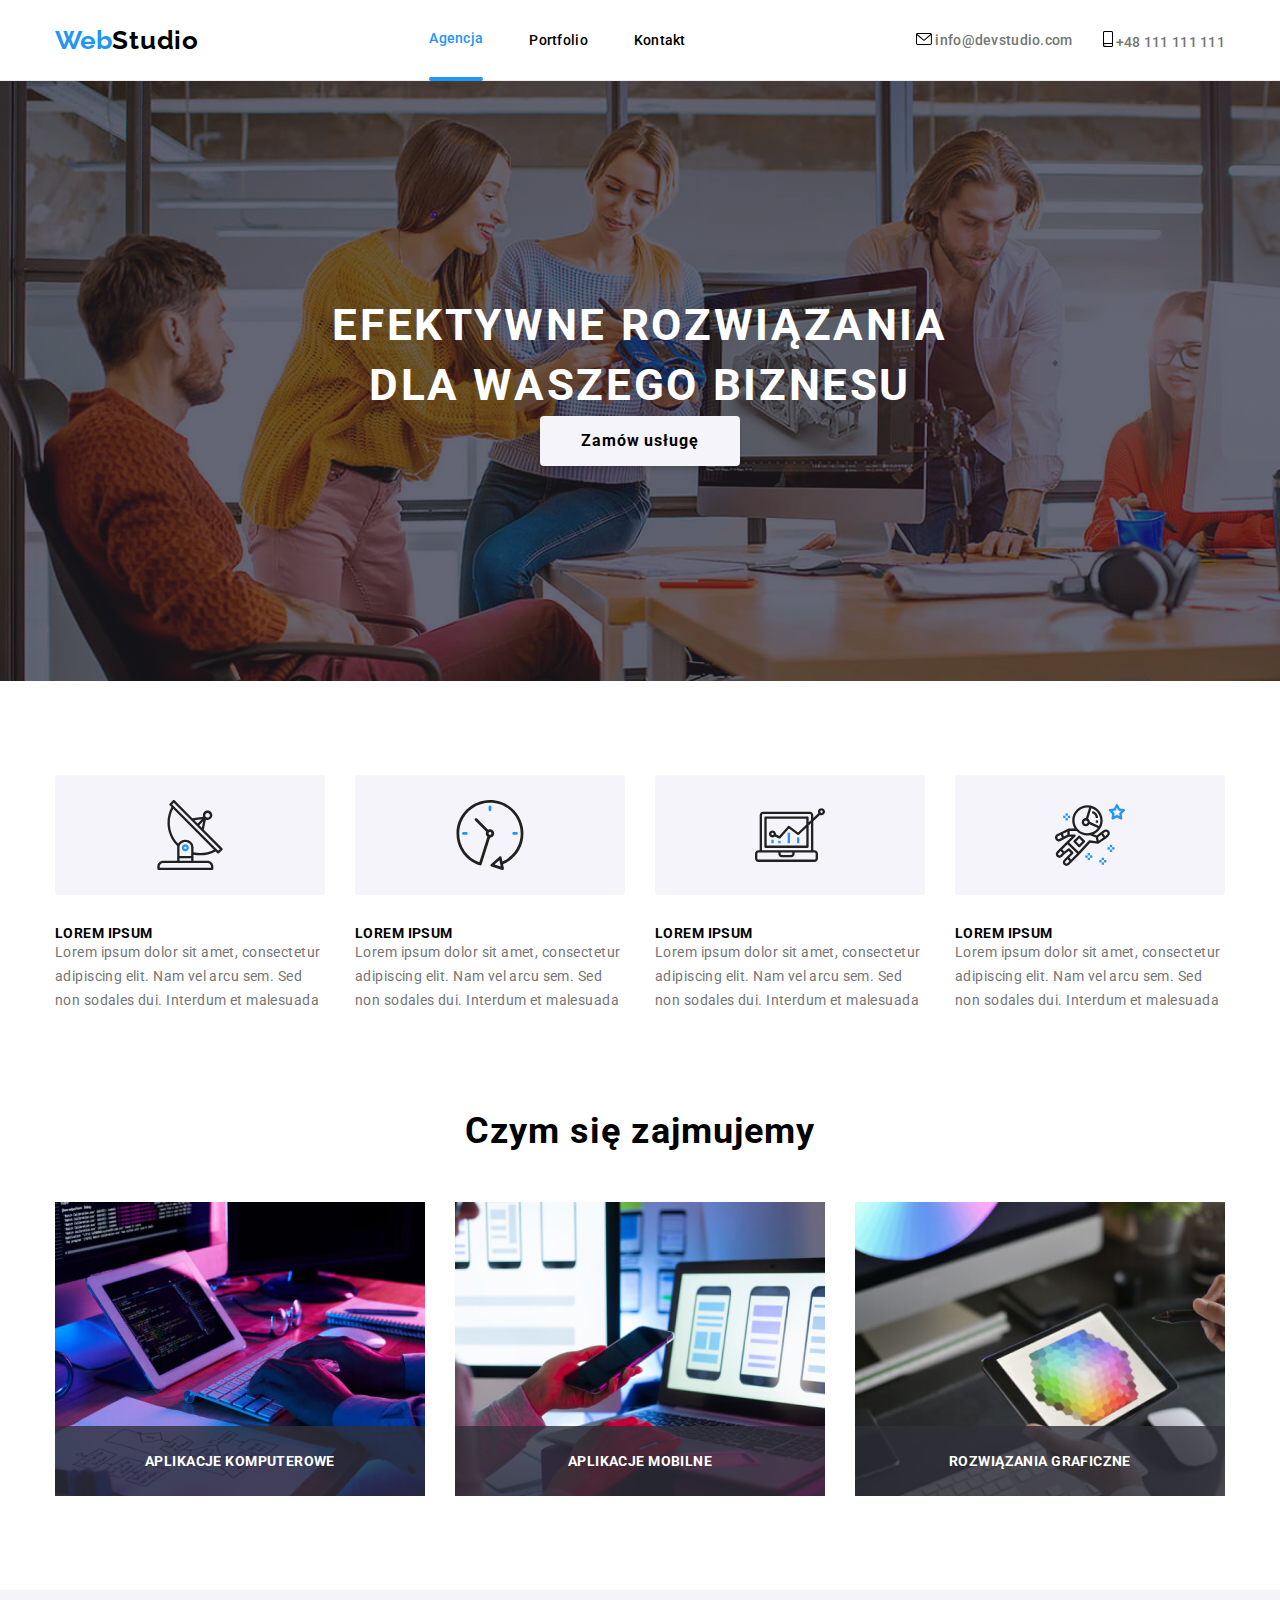
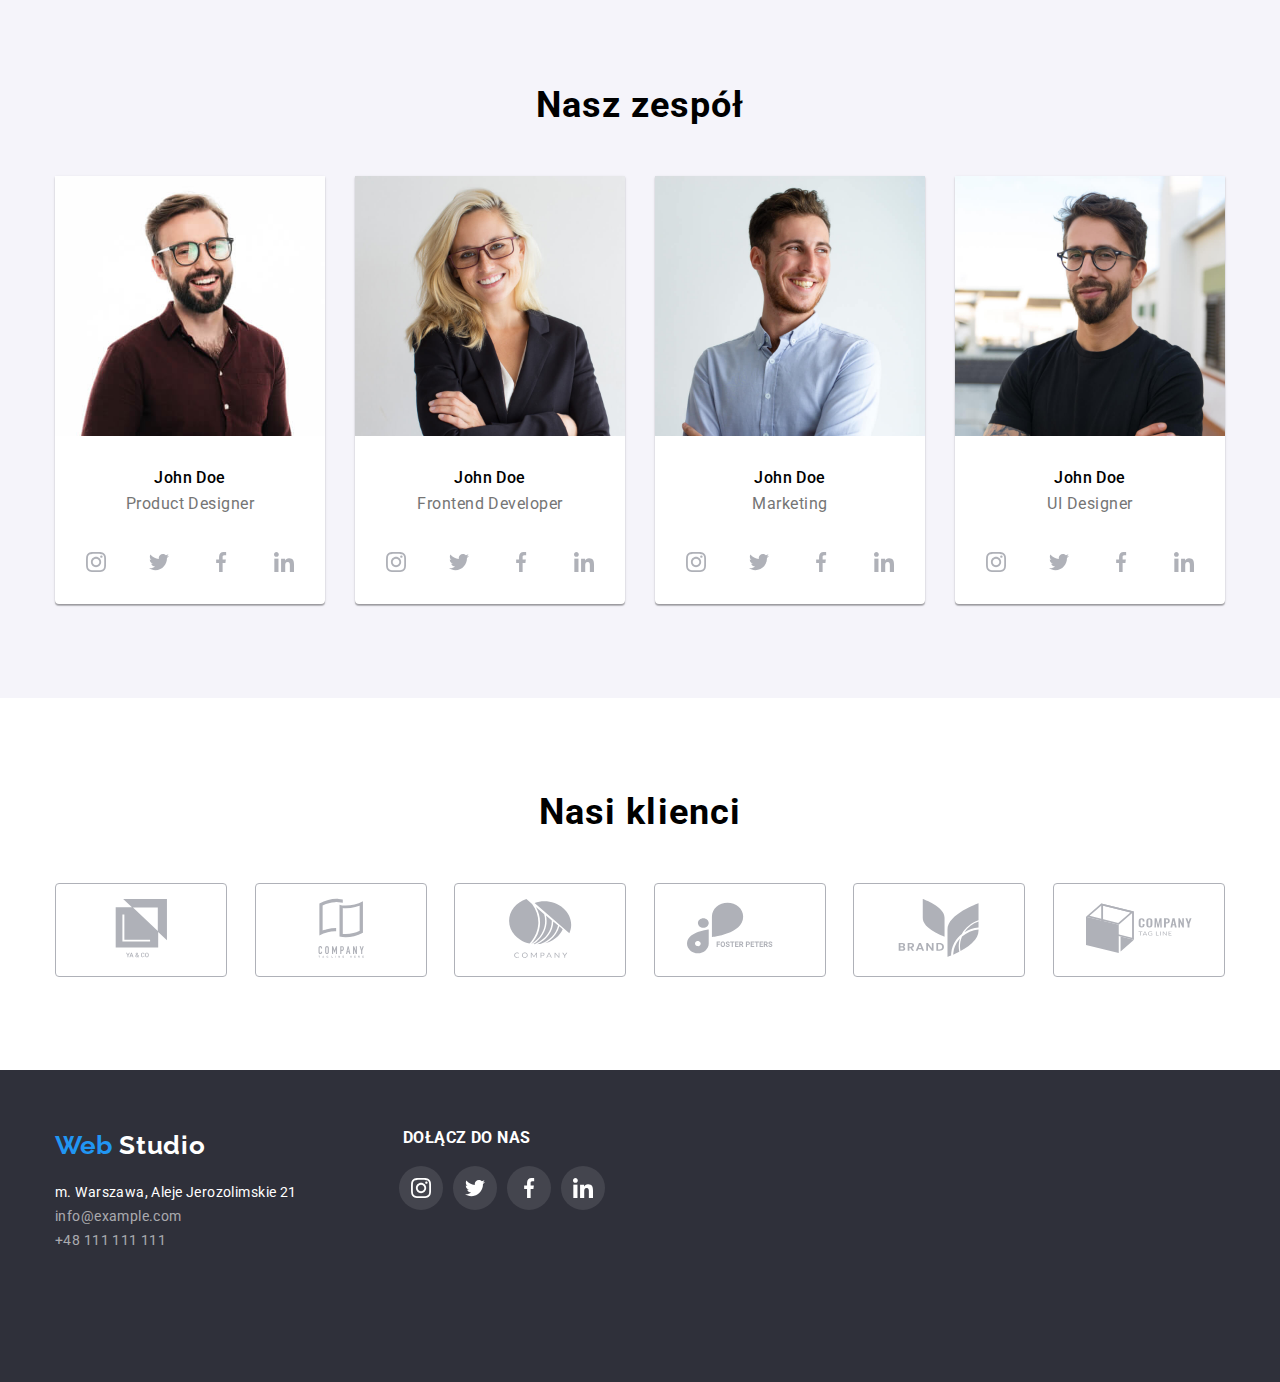
==== index.html @ 4492ddef "almost done" ====
<!DOCTYPE html>
<html lang="pl">
  <head>
    <meta charset="UTF-8" />
    <meta http-equiv="X-UA-Compatible" content="IE=edge" />
    <meta name="viewport" content="width=device-width, initial-scale=1.0" />
    <meta name="description" content="First HTML class" />
    <meta name="keywords" content="HTML, CSS, JavaScript" />
    <meta name="author" content="Piotr Wesołowski" />
    <title>Zadanie domowe#5</title>
    <link rel="preconnect" href="https://fonts.googleapis.com" />
    <link rel="preconnect" href="https://fonts.gstatic.com" crossorigin />
    <link
      href="https://fonts.googleapis.com/css2?family=Raleway:ital,wght@0,700;1,700&family=Roboto:ital,wght@0,400;0,500;0,700;0,900;1,400;1,500;1,700;1,900&display=swap"
      rel="stylesheet"
    />
    <link
      rel="stylesheet"
      href="https://github.com/sindresorhus/modern-normalize/blob/0c3cb3a7dcf0fb4242a8736127a1d717b704c360/modern-normalize.css"
    />
    <link rel="stylesheet" href="./css/style.css" />
  </head>

  <body>
    <header class="header-border">
      <div class="container">
        <div class="header-position">
          <a class="web-studio-logo" href="index.html">
            <span class="web-studio-logo-web">Web</span>
            <span class="web-studio-logo-studio">Studio</span>
          </a>

          <ul class="first-list">
            <li><a class="agency-active" href="index.html">Agencja</a></li>
            <li><a class="portfolio" href="./portfolio.html">Portfolio</a></li>
            <li><a class="contact" href="Kontakt">Kontakt</a></li>
          </ul>

          <ul class="second-list">
            <li>
              <a
                class="mail-top mail-phone-transformation"
                href="mailto:info@devstudio.com"
              >
                <svg width="16" height="12">
                  <use href="./images/icons.svg#icon-envelope"></use>
                </svg>
                info@devstudio.com</a
              >
            </li>

            <li>
              <a
                class="phone-top mail-phone-transformation"
                href="phone:+48111111111"
              >
                <svg width="10" height="16">
                  <use href="./images/icons.svg#icon-smartphone"></use>
                </svg>
                +48 111 111 111</a
              >
            </li>
          </ul>
        </div>
      </div>
    </header>

    <main>
      <section class="second-unit section">
        <div class="backdrop is-hidden" data-modal>
          <div class="modal">
            <button type="button" class="close-btn" data-modal-close>
            <svg class="modal-close-btn-icon" height="11" width="11">
                <use href="./images/icons.svg#close"></use>
              </svg>
            </button>
          </div>
        </div>
        <div class="container">
          <div class="second-unit-position">
            <h1 class="main-title-text">
              EFEKTYWNE ROZWIĄZANIA DLA WASZEGO BIZNESU
            </h1>
          </div>
          <div class="second-unit-position">
            <button class="button-main" type="button" data-modal-open>
              Zamów usługę
            </button>
          </div>
        </div>
      </section>

      <section class="third-unit section">
        <div class="container">
          <div>
            <h2 class="lorem-header">Lorem</h2>
            <ul class="third-list">
              <li>
                <div class="box">
                  <svg width="70" height="70">
                    <use href="./images/icons.svg#icon-antenna-1"></use>
                  </svg>
                </div>
                <h3 class="lorem">LOREM IPSUM</h3>
                <p class="lorem-text">
                  Lorem ipsum dolor sit amet, consectetur adipiscing elit. Nam
                  vel arcu sem. Sed non sodales dui. Interdum et malesuada
                </p>
              </li>
              <li>
                <div class="box">
                  <svg width="70" height="70">
                    <use href="./images/icons.svg#icon-clock-1"></use>
                  </svg>
                </div>
                <h3 class="lorem">LOREM IPSUM</h3>
                <p class="lorem-text">
                  Lorem ipsum dolor sit amet, consectetur adipiscing elit. Nam
                  vel arcu sem. Sed non sodales dui. Interdum et malesuada
                </p>
              </li>
              <li>
                <div class="box">
                  <svg width="70" height="70">
                    <use href="./images/icons.svg#icon-diagram-1"></use>
                  </svg>
                </div>
                <h3 class="lorem">LOREM IPSUM</h3>
                <p class="lorem-text">
                  Lorem ipsum dolor sit amet, consectetur adipiscing elit. Nam
                  vel arcu sem. Sed non sodales dui. Interdum et malesuada
                </p>
              </li>
              <li>
                <div class="box">
                  <svg width="70" height="70">
                    <use href="./images/icons.svg#icon-astronaut-1"></use>
                  </svg>
                </div>
                <h3 class="lorem">LOREM IPSUM</h3>
                <p class="lorem-text">
                  Lorem ipsum dolor sit amet, consectetur adipiscing elit. Nam
                  vel arcu sem. Sed non sodales dui. Interdum et malesuada
                </p>
              </li>
            </ul>
          </div>
        </div>
      </section>

      <section class="third-unit2 section">
        <div class="container">
          <div>
            <h2 class="whats-up">Czym się zajmujemy</h2>

            <ul class="fourth-list">
              <li>
                <img
                  src="./images/1.jpg"
                  width="370"
                  height="294"
                  alt="man hands typing on keyboard"
                />
                <div class="shadow">
                  <p>APLIKACJE KOMPUTEROWE</p>
                </div>
              </li>

              <li>
                <img
                  src="./images/2.jpg"
                  width="370"
                  height="294"
                  alt="woman hand holding mobile over laptop keyboard"
                />
                <div class="shadow">
                  <p>APLIKACJE MOBILNE</p>
                </div>
              </li>

              <li>
                <img
                  src="./images/3.jpg"
                  width="370"
                  height="294"
                  alt="woman hands holding tablet over desk"
                />
                <div class="shadow">
                  <p>ROZWIĄZANIA GRAFICZNE</p>
                </div>
              </li>
            </ul>
          </div>
        </div>
      </section>

      <section class="fourth-unit section">
        <div class="container">
          <div>
            <h2 class="our-team">Nasz zespół</h2>
            <ul class="fifth-list">
              <li>
                <img
                  src="./images/4.jpg"
                  width="270"
                  height="260"
                  alt="young bearded man with glasses in brown shirt smiling"
                />
                <p class="list-fifth-pic-name">John Doe</p>
                <p class="list-fifth-pic-position">Product Designer</p>
                <div class="social-position">
                  <div class="instagram">
                    <svg width="20" height="20">
                      <use href="./images/icons.svg#icon-instagram"></use>
                    </svg>
                  </div>
                  <div class="twitter">
                    <svg width="20" height="20">
                      <use href="./images/icons.svg#icon-twitter"></use>
                    </svg>
                  </div>
                  <div class="facebook">
                    <svg width="20" height="20">
                      <use href="./images/icons.svg#icon-facebook"></use>
                    </svg>
                  </div>
                  <div class="linkedin">
                    <svg width="20" height="20">
                      <use href="./images/icons.svg#icon-linkedin"></use>
                    </svg>
                  </div>
                </div>
              </li>
              <li>
                <img
                  src="./images/5.jpg"
                  width="270"
                  height="260"
                  alt="young blond hair woman with glasses smiling"
                />
                <p class="list-fifth-pic-name">John Doe</p>
                <p class="list-fifth-pic-position">Frontend Developer</p>
                <div class="social-position">
                  <div class="instagram">
                    <svg width="20" height="20">
                      <use href="./images/icons.svg#icon-instagram"></use>
                    </svg>
                  </div>
                  <div class="twitter">
                    <svg width="20" height="20">
                      <use href="./images/icons.svg#icon-twitter"></use>
                    </svg>
                  </div>
                  <div class="facebook">
                    <svg width="20" height="20">
                      <use href="./images/icons.svg#icon-facebook"></use>
                    </svg>
                  </div>
                  <div class="linkedin">
                    <svg width="20" height="20">
                      <use href="./images/icons.svg#icon-linkedin"></use>
                    </svg>
                  </div>
                </div>
              </li>
              <li>
                <img
                  src="./images/6.jpg"
                  width="270"
                  height="260"
                  alt="young man in blue shirt smiling"
                />
                <p class="list-fifth-pic-name">John Doe</p>
                <p class="list-fifth-pic-position">Marketing</p>
                <div class="social-position">
                  <div class="instagram">
                    <svg width="20" height="20">
                      <use href="./images/icons.svg#icon-instagram"></use>
                    </svg>
                  </div>
                  <div class="twitter">
                    <svg width="20" height="20">
                      <use href="./images/icons.svg#icon-twitter"></use>
                    </svg>
                  </div>
                  <div class="facebook">
                    <svg width="20" height="20">
                      <use href="./images/icons.svg#icon-facebook"></use>
                    </svg>
                  </div>
                  <div class="linkedin">
                    <svg width="20" height="20">
                      <use href="./images/icons.svg#icon-linkedin"></use>
                    </svg>
                  </div>
                </div>
              </li>
              <li>
                <img
                  src="./images/7.jpg"
                  width="270"
                  height="260"
                  alt="young bearded man with glasses in black t-shirt"
                />
                <p class="list-fifth-pic-name">John Doe</p>
                <p class="list-fifth-pic-position">UI Designer</p>
                <div class="social-position">
                  <div class="instagram">
                    <svg width="20" height="20">
                      <use href="./images/icons.svg#icon-instagram"></use>
                    </svg>
                  </div>
                  <div class="twitter">
                    <svg width="20" height="20">
                      <use href="./images/icons.svg#icon-twitter"></use>
                    </svg>
                  </div>
                  <div class="facebook">
                    <svg width="20" height="20">
                      <use href="./images/icons.svg#icon-facebook"></use>
                    </svg>
                  </div>
                  <div class="linkedin">
                    <svg width="20" height="20">
                      <use href="./images/icons.svg#icon-linkedin"></use>
                    </svg>
                  </div>
                </div>
              </li>
            </ul>
          </div>
        </div>
      </section>

      <section class="our-customers section">
        <div class="container">
          <div>
            <h2 class="our-team">Nasi klienci</h2>
          </div>
          <ul class="our-customers-list">
            <li class="customer-hover">
              <div class="customer-1">
                <svg width="106" height="60">
                  <use href="./images/icons.svg#icon-Union"></use>
                </svg>
              </div>
            </li>
            <li class="customer-hover">
              <div class="customer-2">
                <svg width="106" height="60">
                  <use href="./images/icons.svg#icon-group"></use>
                </svg>
              </div>
            </li>
            <li class="customer-hover">
              <div class="customer-3">
                <svg width="106" height="60">
                  <use href="./images/icons.svg#icon-group-1"></use>
                </svg>
              </div>
            </li>
            <li class="customer-hover">
              <div class="customer-4">
                <svg width="106" height="60">
                  <use href="./images/icons.svg#icon-group-2"></use>
                </svg>
              </div>
            </li>
            <li class="customer-hover">
              <div class="customer-5">
                <svg width="106" height="60">
                  <use href="./images/icons.svg#icon-group-3"></use>
                </svg>
              </div>
            </li>
            <li class="customer-hover">
              <div class="customer-6">
                <svg width="106" height="60">
                  <use href="./images/icons.svg#icon-group-4"></use>
                </svg>
              </div>
            </li>
          </ul>
        </div>
      </section>
    </main>

    <footer class="footer-background">
      <div class="container">
        <div class="wrapper">
          <div class="section-left">
            <a class="web-studio-logo-footer" href="index.html">
              <span class="web-studio-logo-web">Web</span>
              <span class="web-studio-logo-studio-bottom">Studio</span>
            </a>

            <ul class="sixth-list">
              <li>
                <span class="street">m. Warszawa, Aleje Jerozolimskie 21</span>
              </li>

              <li>
                <a class="mail-bottom" href="mailto:info@example.com"
                  >info@example.com</a
                >
              </li>
              <li>
                <a class="phone-bottom" href="tel:+48111111111"
                  >+48 111 111 111</a
                >
              </li>
            </ul>
          </div>

          <div class="section-right">
            <div class="join-us">
              <h3>Dołącz do nas</h3>
            </div>

            <div class="social-position-icons-footer">
              <ul class="social-footer-list">
                <li>
                  <div class="instagram-footer">
                    <svg width="20" height="20">
                      <use href="./images/icons.svg#icon-instagram"></use>
                    </svg>
                  </div>
                </li>

                <li>
                  <div class="twitter-footer">
                    <svg width="20" height="20">
                      <use href="./images/icons.svg#icon-twitter"></use>
                    </svg>
                  </div>
                </li>

                <li>
                  <div class="facebook-footer">
                    <svg width="20" height="20">
                      <use href="./images/icons.svg#icon-facebook"></use>
                    </svg>
                  </div>
                </li>

                <li>
                  <div class="linkedin-footer">
                    <svg width="20" height="20">
                      <use href="./images/icons.svg#icon-linkedin"></use>
                    </svg>
                  </div>
                </li>
              </ul>
            </div>
          </div>
        </div>
      </div>
    </footer>
<script src="./js/modal.js"></script>
  </body>
</html>
---- css/style.css ----
:root {
  --black-main: #212121;
  --second-black: #000000;
  --main-blue: #2196f3;
  --background-grey: #2f303a;
  --main-white: #ffffff;
  --second-white: #f5f4fa;
  --main-silver: #757575;
  --border-grey: #ececec;
  --second-border-grey: #eeeeee;
  --icon-footer-grey: rgba(255, 255, 255, 0.1);
  --icon-grey: #AFB1B8;
}

*,
*::after,
*::before {
  margin: 0;
  padding: 0;
}

body {
  font-family: "Roboto", sans-serif;
  color: var(--main-black);
}

.container {
  box-sizing: border-box;
  max-width: 1200px;
  width: 100%;
  margin: 0 auto;
  padding: 0 15px;
}

.section {
  padding: 94px 0;
  display: flex;
  width: 100%;
  align-items: center;
}

.section-portfolio-1 {
  padding-top: 100px;
  padding-bottom: 56px;
  display: flex;
  width: 100%;
  align-items: center;
}

.section-portfolio-2 {
  padding-bottom: 94px;
  display: flex;
  width: 100%;
  align-items: center;
}

.header-border {
  border-bottom: 1px solid var(--border-grey);
  height: 80px;
  display: flex;
  align-items: center;
}

.header-position {
  display: flex;
}

.header-position,
.second-list {
  justify-content: space-between;
}

.web-studio-logo {
  font-family: "Raleway";
  font-style: normal;
  font-weight: 700;
  font-size: 26px;
  line-height: 31px;
  letter-spacing: 0.01em;
  text-decoration: none;
  display: flex;
  align-items: center;
  transition-duration: 250ms;
  transition-timing-function: cubic-bezier(0.4, 0, 0.2, 1);
}

.web-studio-logo-web {
  font-family: "Raleway";
  font-style: normal;
  font-weight: 700;
  font-size: 26px;
  line-height: 31px;
  letter-spacing: 0.003em;
  color: var(--main-blue);
}

.web-studio-logo-studio {
  font-family: "Raleway";
  font-style: normal;
  font-weight: 700;
  font-size: 26px;
  line-height: 31px;
  letter-spacing: 0.03em;
  color: var(--second-black);
}

.web-studio-logo:hover,
.web-studio-logo:focus {
  text-decoration: underline;
  color: var(--main-blue);
}

.web-studio-logo::after {
  text-decoration: underline;
  color: var(--main-blue);
}

.first-list {
  display: flex;
  gap: 46px;
  /* padding-left: 93px; */
  list-style-type: none;
  line-height: 0.875;
  align-items: center;
}

.agency {
  text-decoration: none;
  font-style: normal;
  font-weight: 500;
  font-size: 14px;
  line-height: 16px;
  letter-spacing: 0.02em;
  color: var(--main-black);
  transition-duration: 250ms;
  transition-timing-function: cubic-bezier(0.4, 0, 0.2, 1);
}

.agency-active {
  text-decoration: none;
  font-style: normal;
  font-weight: 500;
  font-size: 14px;
  line-height: 16px;
  letter-spacing: 0.02em;
  color: var(--main-blue);
  }

.agency:hover,
.agency:focus {
  color: var(--main-blue);
}

.agency-active::after {
  content: "";
  height: 4px;
  display: block;
  width: 100%;
  background-color: var(--main-blue);
  border-radius: 2px;
  position: relative;
  top: 31px;
}

.portfolio {
  text-decoration: none;
  font-style: normal;
  font-weight: 500;
  font-size: 14px;
  line-height: 16px;
  letter-spacing: 0.02em;
  color: var(--main-black);
  transition-duration: 250ms;
  transition-timing-function: cubic-bezier(0.4, 0, 0.2, 1);
}

.portfolio-active {
  text-decoration: none;
  font-style: normal;
  font-weight: 500;
  font-size: 14px;
  line-height: 16px;
  letter-spacing: 0.02em;
  color: var(--main-blue);
}

.portfolio-active::after {
  content: "";
  height: 4px;
  display: block;
  width: 100%;
  background-color: var(--main-blue);
  border-radius: 2px;
  position: relative;
  top: 31px;
}

.portfolio:hover,
.portfolio:focus {
  color: var(--main-blue);
}

.contact {
  display: flex;
  text-decoration: none;
  font-style: normal;
  font-weight: 500;
  font-size: 14px;
  line-height: 16px;
  letter-spacing: 0.02em;
  color: var(--main-black);
  transition-duration: 250ms;
  transition-timing-function: cubic-bezier(0.4, 0, 0.2, 1);
}

.contact:hover,
.contact:focus {
  color: var(--main-blue);
}

.second-list {
  line-height: 0.875;
  display: flex;
  list-style-type: none;
  gap: 30px;
  align-items: center;
}

.mail-top {
  text-decoration: none;
  font-style: normal;
  font-weight: 500;
  font-size: 14px;
  line-height: 16px;
  letter-spacing: 0.02em;
  color: var(--main-silver);
  
}

.mail-top:hover,
.mail-top:focus {
  fill: var(--main-blue);
  color: var(--main-blue);
}

.phone-top {
  text-decoration: none;
  font-style: normal;
  font-weight: 500;
  font-size: 14px;
  line-height: 16px;
  letter-spacing: 0.02em;
  color: var(--main-silver);
  --color3: currentColor;
}

.phone-top:hover,
.phone-top:focus {
  color: var(--main-blue);
  fill: var(--main-blue);
}

.mail-phone-transformation {
  transition-duration: 250ms;
  transition-timing-function: cubic-bezier(0.4, 0, 0.2, 1);
}

.second-unit {
  background: var(--background-grey);
  background-image: linear-gradient(
      rgba(47, 48, 58, 0.4),
      rgba(47, 48, 58, 0.4)
    ),
    url(../images/Img.jpg);
  background-size: cover;
  display: flex;
  height: 600px;
  padding: 0;
  max-width: 1600px;
  margin: 0 auto;
}

.second-unit-position {
  display: flex;
  justify-content: center;
}

.main-title-text {
  width: 696px;
  height: 120px;
  justify-content: center;
  text-align: center;
  font-style: normal;
  font-size: 44px;
  line-height: 1.36;
  letter-spacing: 0.06em;
  text-transform: uppercase;
  color: var(--main-white);
}

.button-main {
  justify-content: center;
  align-items: center;
  display: flex;
  width: 200px;
  height: 50px;
  border: 0;
  background: var(--second-white);
  box-shadow: 0px 4px 4px rgba(0, 0, 0, 0.15);
  border-radius: 4px;
  font-family: "Roboto";
  font-style: normal;
  font-weight: 700;
  font-size: 16px;
  line-height: 1.88;
  letter-spacing: 0.06em;
  color: var(--main-black);
  transition-duration: 250ms;
  transition-timing-function: cubic-bezier(0.4, 0, 0.2, 1);
}

.button-main:hover,
.button-main:focus {
  background: var(--main-blue);
  color: var(--main-white);
  box-shadow: 0px 3px 1px rgba(0, 0, 0, 0.1), 0px 1px 2px rgba(0, 0, 0, 0.08),
    0px 2px 2px rgba(0, 0, 0, 0.12);
  border-radius: 4px;
  cursor: pointer;
}

.lorem-header {
  display: none;
}

.third-unit2 {
  padding-top: 0;
}

.third-list {
  list-style-type: none;
  padding: 0;
  display: flex;
  justify-content: space-between;
}

.box {
  width: 270px;
  height: 120px;
  background-color: var(--second-white);
  margin-bottom: 30px;
  display: flex;
  align-items: center;
  justify-content: center;
  border-radius: 4px;
}

.lorem {
  padding: 0;
  width: 270px;
  font-style: normal;
  font-size: 14px;
  line-height: 16px;
  letter-spacing: 0.03em;
  text-transform: uppercase;
}

.lorem-text {
  width: 270px;
  height: 75px;
  font-style: normal;
  font-size: 14px;
  line-height: 1.71;
  letter-spacing: 0.03em;
  color: var(--main-silver);
}

.whats-up {
  display: flex;
  justify-content: center;
  font-style: normal;
  font-size: 36px;
  line-height: 42px;
  text-align: center;
  letter-spacing: 0.03em;
  padding-bottom: 50px;
}



.fourth-unit {
  background: var(--second-white);
  height: 708px;
  padding-top: 0;
  padding-bottom: 0;
}

.fourth-list {
  list-style-type: none;
  display: flex;
  justify-content: space-between;
  padding: 0;
  position: relative;
}

.fourth-list img {
  display: block;
  position: relative;
  
}

.shadow {
position: absolute;
display: block;
bottom: 0;
width: 370px;
height: 70px;
display: flex;
justify-content: center;
align-items: center;
font-family: 'Roboto';
font-style: normal;
font-weight: 700;
font-size: 14px;
line-height: 16px;
text-align: center;
letter-spacing: 0.03em;
text-transform: uppercase;
background: rgba(47, 48, 58, 0.8);
color: var(--main-white);
}

.our-team {
  font-style: normal;
  font-size: 36px;
  line-height: 42px;
  text-align: center;
  letter-spacing: 0.03em;
  padding-bottom: 50px;
}

.fifth-list {
  list-style-type: none;
  list-style-type: none;
  display: flex;
  justify-content: space-between;
  padding: 0;
}

.fifth-list li {
  background: var(--main-white);
  box-shadow: 0px 1px 3px rgba(0, 0, 0, 0.12), 0px 1px 1px rgba(0, 0, 0, 0.14),
    0px 2px 1px rgba(0, 0, 0, 0.2);
  border-radius: 0px 0px 4px 4px;
  height: 428px;
}

.social-position {
  padding-top: 28px;
  display: flex;
  justify-content: space-evenly;
  
}

.instagram,
.twitter,
.facebook,
.linkedin {
  fill: var(--icon-grey);
  background-color: var(--main-white);
  border-radius: 50%;
  width: 44px;
  height: 44px;
  display: flex;
  justify-content: center;
  align-items: center;
  
}

.instagram,
.twitter,
.facebook,
.linkedin {
  transition-duration: 250ms;
  transition-timing-function: cubic-bezier(0.4, 0, 0.2, 1);
  
}

.instagram:hover,
.twitter:hover,
.facebook:hover,
.linkedin:hover,
.instagram:focus,
.twitter:focus,
.facebook:focus,
.linkedin:focus {
  background-color: var(--main-blue);
  fill: var(--main-white);
  cursor: pointer;
}

.list-fifth-pic-name {
  padding-top: 30px;
  padding-bottom: 10px;
  font-style: normal;
  font-weight: 500;
  font-size: 16px;
  line-height: 1;
  text-align: center;
  letter-spacing: 0.03em;
}

.list-fifth-pic-position {
  font-style: normal;
  font-size: 16px;
  line-height: 1;
  text-align: center;
  letter-spacing: 0.03em;
  color: var(--main-silver);
}

.our-customers {
  height: 184px;
}

.our-customers-list {
  list-style-type: none;
  padding: 0;
  display: flex;
  justify-content: space-between;
  
}

.our-customers li {
  list-style: none;
  width: 170px;
  height: 92px;
  border: 1px solid #afb1b8;
  border-radius: 4px;
  display: flex;
  align-items: center;
  justify-content: center;
  
}

.customer-hover {
  transition-duration: 250ms;
  transition-timing-function: cubic-bezier(0.4, 0, 0.2, 1);
  fill: var(--icon-grey);
  

}

.customer-hover:hover,
.customer-hover:focus {
  border: 1px solid var(--main-blue);
  fill: var(--main-blue);
}

.web-studio-logo-studio-bottom {
  font-family: "Raleway";
  font-style: normal;
  font-weight: 700;
  font-size: 26px;
  line-height: 31px;
  letter-spacing: 0.03em;
  color: var(--main-white);
}

.web-studio-logo-footer {
  text-decoration: none;
  font-family: "Raleway";
  font-style: normal;
  font-weight: 700;
  font-size: 26px;
  line-height: 1;
  letter-spacing: 0.03em;
}

.web-studio-logo-footer:hover,
.webs-tudio-logo-footer:focus {
  text-decoration: underline;
  color: var(--main-blue);
}

.footer-background {
  background: var(--background-grey);
  display: flex;
  height: 252px;
  width: 100%;
  padding-top: 60px;
}

.footer-background-portfolio {
  background: var(--background-grey);
  display: flex;
  height: 252px;
  width: 100%;
  padding-top: 60px;
}

.sixth-list {
  list-style-type: none;
  padding-top: 20px;
}

.street {
  font-style: normal;
  display: flex;
  font-size: 14px;
  line-height: 1.71;
  letter-spacing: 0.03em;
  color: var(--main-white);
  /* padding-bottom: 9px; */
}

.mail-bottom {
  text-decoration: none;
  font-style: normal;
  /* display: flex; */
  font-size: 14px;
  line-height: 1.71;
  letter-spacing: 0.03em;
  color: rgba(255, 255, 255, 0.6);
  padding-bottom: 9px;
  transition-duration: 250ms;
  transition-timing-function: cubic-bezier(0.4, 0, 0.2, 1);
}

.mail-bottom:hover,
.mail-bottom:focus {
  color: var(--main-blue);
}

.phone-bottom {
  text-decoration: none;
  font-style: normal;
  /* display: flex; */
  font-size: 14px;
  line-height: 1.71;
  letter-spacing: 0.03em;
  color: rgba(255, 255, 255, 0.6);
  transition-duration: 250ms;
  transition-timing-function: cubic-bezier(0.4, 0, 0.2, 1);
}

.phone-bottom:hover,
.phone-bottom:focus {
  color: var(--main-blue);
}

.join-us {
  font-family: "Roboto";
  font-style: normal;
  font-weight: 700;
  color: var(--main-white);
  font-size: 14px;
  line-height: 16px;
  letter-spacing: 0.03em;
  text-transform: uppercase;
  display: flex;
  justify-content: center;
  align-items: center;
  padding-bottom: 20px;
}

.social-position-icons-footer {
  /* /width: 206px;
  display: flex;
  list-style: none; */
  padding-left: 70px;
  /* justify-content: space-between; */
}

.wrapper {
  display: flex;
}

.section-right {
  padding-left: 32px;
}

.social-footer-list {
  width: 206px;
  display: flex;
  list-style: none;
  justify-content: space-between;
  --color5: var(--icon-footer-grey);
  --color3: var(--main-white);
}

.instagram-footer,
.twitter-footer,
.facebook-footer,
.linkedin-footer {
  fill: var(--main-white);
  background-color: var(--icon-footer-grey);
  border-radius: 50%;
  width: 44px;
  height: 44px;
  display: flex;
  justify-content: center;
  align-items: center;
  
}

.instagram-footer,
.twitter-footer,
.facebook-footer,
.linkedin-footer {
  transition-duration: 250ms;
  transition-timing-function: cubic-bezier(0.4, 0, 0.2, 1);
  
}

.instagram-footer:hover,
.twitter-footer:hover,
.facebook-footer:hover,
.linkedin-footer:hover,
.instagram-footer:focus,
.twitter-footer:focus,
.facebook-footer:focus,
.linkedin-footer:focus {
  background-color: var(--main-blue);
  fill: var(--main-white);
  cursor: pointer;
}

.portfolio-filter {
  display: none;
  justify-content: center;
}

.portfolio-list {
  padding: 0;
  list-style-type: none;
  display: flex;
  justify-content: space-evenly;
  margin-left: auto;
  margin-right: auto;
}

.button-portfolio {
  background: var(--second-white);
  border: none;
  font-family: "Roboto";
  font-style: normal;
  font-weight: 500;
  font-size: 16px;
  line-height: 1.62;
  text-align: center;
  letter-spacing: 0.03em;
  color: var(--main-black);
  transition-duration: 250ms;
  transition-timing-function: cubic-bezier(0.4, 0, 0.2, 1);
}

.button-portfolio:hover,
.button-portfolio:focus {
  background: var(--main-blue);
  color: var(--main-white);
  box-shadow: 0px 3px 1px rgba(0, 0, 0, 0.1), 0px 1px 2px rgba(0, 0, 0, 0.08),
    0px 2px 2px rgba(0, 0, 0, 0.12);
  border-radius: 4px;
  cursor: pointer;
}

.button-portfolio-position {
  display: flex;
  justify-content: center;
}

.button-size-1 {
  width: 121px;
  height: 38px;
  padding: 0;
  margin-right: 8px;
}

.button-size-2 {
  width: 93px;
  height: 38px;
  padding: 0;
  margin-right: 8px;
}

.button-size-3 {
  width: 114px;
  height: 38px;
  padding: 0;
  margin-right: 8px;
}

.button-size-4 {
  width: 91px;
  height: 38px;
  padding: 0;
  margin-right: 8px;
}

.button-size-5 {
  width: 121px;
  height: 38px;
  padding: 0;
}

.portfolio-pics {
  display: none;
}

.portfolio-pic-header {
  font-style: normal;
  font-weight: 700;
  font-size: 18px;
  line-height: 2;
  letter-spacing: 0.06em;
  padding-left: 24px;
}

.portfolio-pic-description {
  font-style: normal;
  font-size: 16px;
  line-height: 1.88;
  letter-spacing: 0.03em;
  color: var(--main-silver);
  padding-left: 24px;
  margin-bottom: 20px;
}

.portfolio-list-pics {
  display: flex;
  list-style: none;
  flex-wrap: wrap;
  gap: 30px;
  background: var(--main-white);
  padding: 0;
}

.portfolio-list-pics img {
  display: block;
}

.portfolio-list-pics li {
  flex-basis: calc((100% - 60px) / 3);
  transition-duration: 250ms;
  transition-timing-function: cubic-bezier(0.4, 0, 0.2, 1);
}

.portfolio-list-pics li:hover,
.portfolio-list-pic li:focus {
  box-shadow: 0px 1px 1px rgba(0, 0, 0, 0.12), 0px 4px 4px rgba(0, 0, 0, 0.06),
    1px 4px 6px rgba(0, 0, 0, 0.16);
  cursor: pointer;
}

.portfolio-pics-border {
  padding-top: 20px;
  list-style: none;
  border: 1px solid var(--second-border-grey);
  border-top: none;
  list-style: none;
}

.portfolio-box {
position: relative;
width: 370px;
height: 294px;
margin-bottom: 0;
background-color: #bdbdbd;
overflow: hidden;
}

.text-hover:hover .portfolio-overlay {
  transform: translatey(0%);
}


.portfolio-overlay {
  position: absolute;
  bottom: 0;
  left: 0;
  width: 100%;
  height: 100%;
  background: rgba(33, 150, 243, 0.9);
  transform: translatey(100%);
  transition-duration: 250ms;
  transition-timing-function: cubic-bezier(0.4, 0, 0.2, 1);
}

.portfolio-overlay > span {
font-family: 'Roboto';
font-style: normal;
font-weight: 400;
font-size: 18px;
line-height: 1.56;
letter-spacing: 0.03em;
color: var(--main-white);
}

.overlay-text {
  display: flex;
  align-items: center;
  text-align: center;

}


.is-hidden {
  opacity: 0;
  visibility: hidden;
  pointer-events: none;
  transform: scale(0);
  /* transform: translateX(-100%); */
}

.backdrop {
  position: fixed;
  display: flex;
  justify-content: center;
  align-items: center;
  top: 0;
  left: 0;
  background: rgba(0, 0, 0, 0.2);
  width: 100vw;
  height: 100vh;
  transition: scale(1);
  transition-duration: 1s;
  transition-timing-function: ease;
}

.modal {
  height: 581px;
  width: 528px;
  background-color: var(--main-white);
  box-shadow: 0px 1px 3px rgba(0, 0, 0, 0.12), 0px 1px 1px rgba(0, 0, 0, 0.14), 0px 2px 1px rgba(0, 0, 0, 0.2);
  border-radius: 4px;
  
}

 .close-btn {
  position: relative;
  display: flex;
  justify-content: center;
  align-items: center;
  top: 8px;
  left: calc(528px - 8px - 30px);
  width: 30px;
  height: 30px;
  background-color: var(--main-white);
  border: 1px solid rgba(0, 0, 0, 0.1);
  border-radius: 50%;
  cursor: pointer;
}
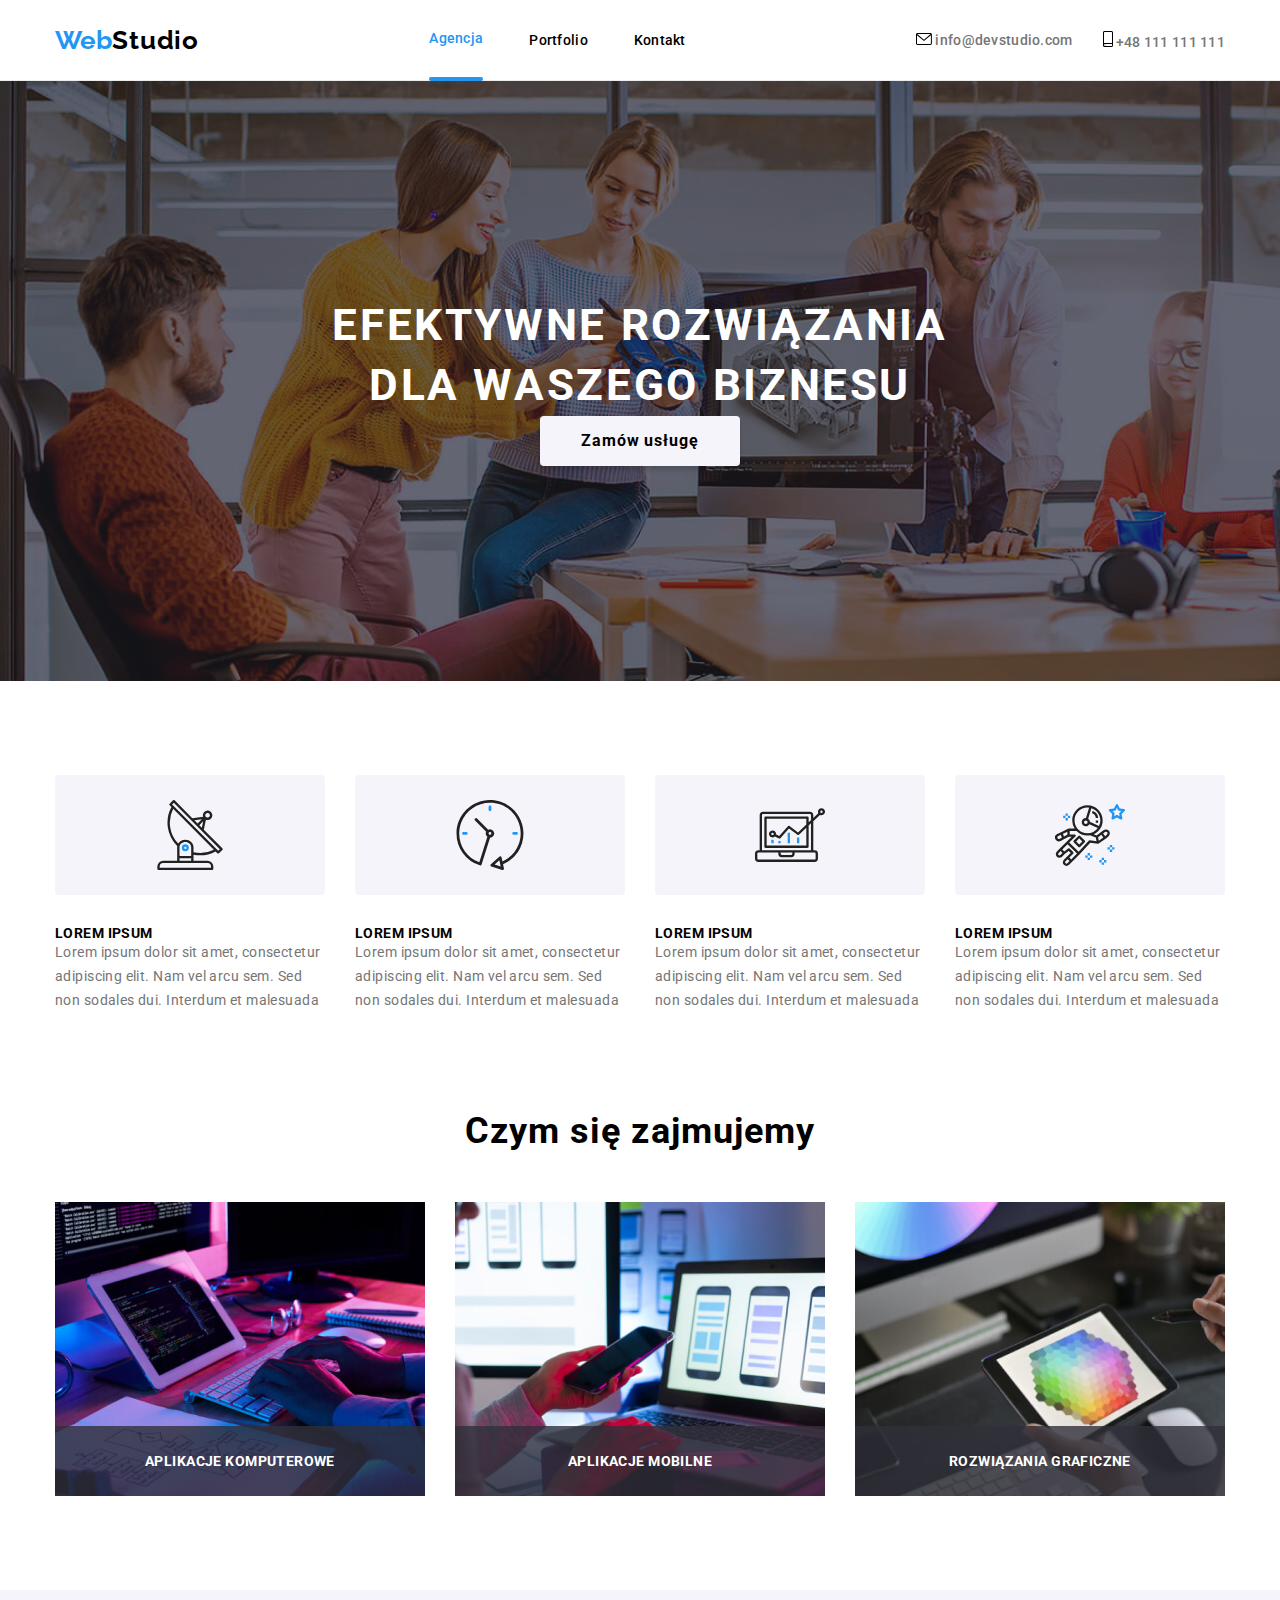
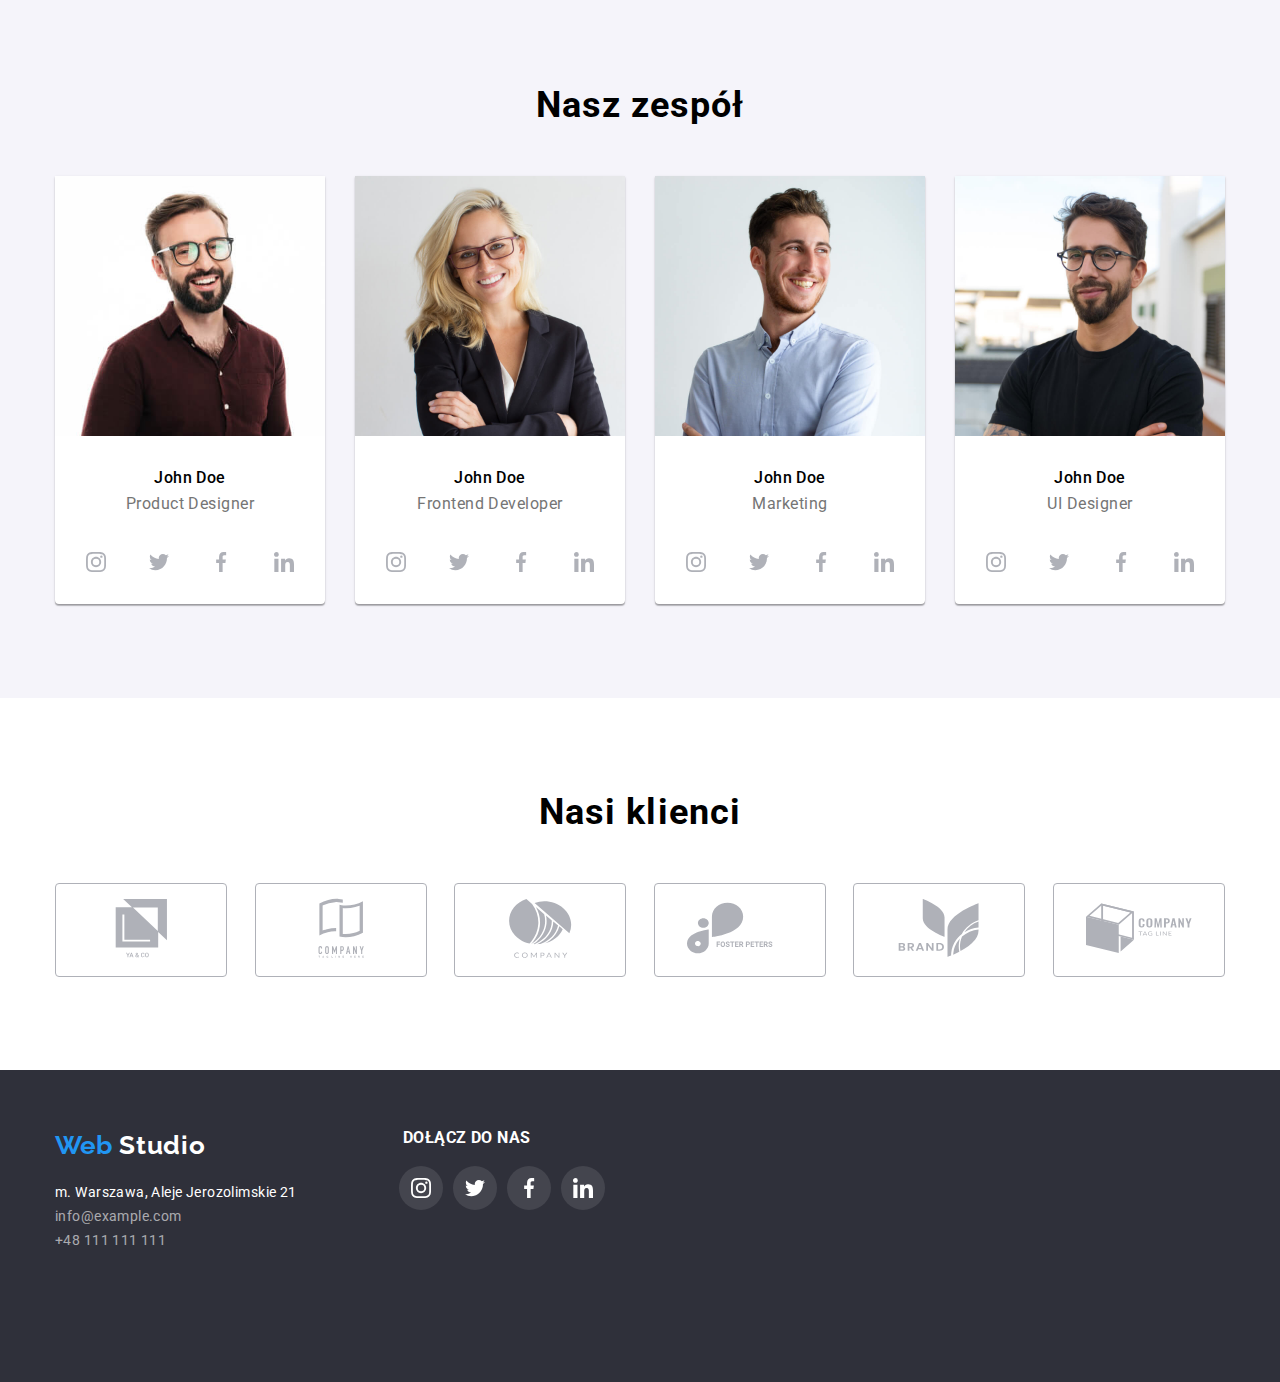
==== commit 89052b67: "DONE :)" ====
--- a/index.html
+++ b/index.html
@@ -69,12 +69,12 @@
       <section class="second-unit section">
         <div class="backdrop is-hidden" data-modal>
           <div class="modal">
-            <button type="button" class="close-btn" data-modal-close>
+           <button type="button" class="close-btn" data-modal-close>
             <svg class="modal-close-btn-icon" height="11" width="11">
-                <use href="./images/icons.svg#close"></use>
+                <use href="./images/icons.svg#icon-close"></use>
               </svg>
-            </button>
-          </div>
+          </button>
+        </div>
         </div>
         <div class="container">
           <div class="second-unit-position">
--- a/css/style.css
+++ b/css/style.css
@@ -910,7 +910,7 @@
   visibility: hidden;
   pointer-events: none;
   transform: scale(0);
-  /* transform: translateX(-100%); */
+  
 }
 
 .backdrop {
@@ -929,6 +929,7 @@
 }
 
 .modal {
+  position: relative;
   height: 581px;
   width: 528px;
   background-color: var(--main-white);
@@ -938,7 +939,7 @@
 }
 
  .close-btn {
-  position: relative;
+  position: absolute;
   display: flex;
   justify-content: center;
   align-items: center;
@@ -947,10 +948,13 @@
   width: 30px;
   height: 30px;
   background-color: var(--main-white);
+  cursor: pointer;
   border: 1px solid rgba(0, 0, 0, 0.1);
   border-radius: 50%;
-  cursor: pointer;
-}
-
-
-
+  
+  
+}
+
+.modal-close-btn-icon {
+ 
+}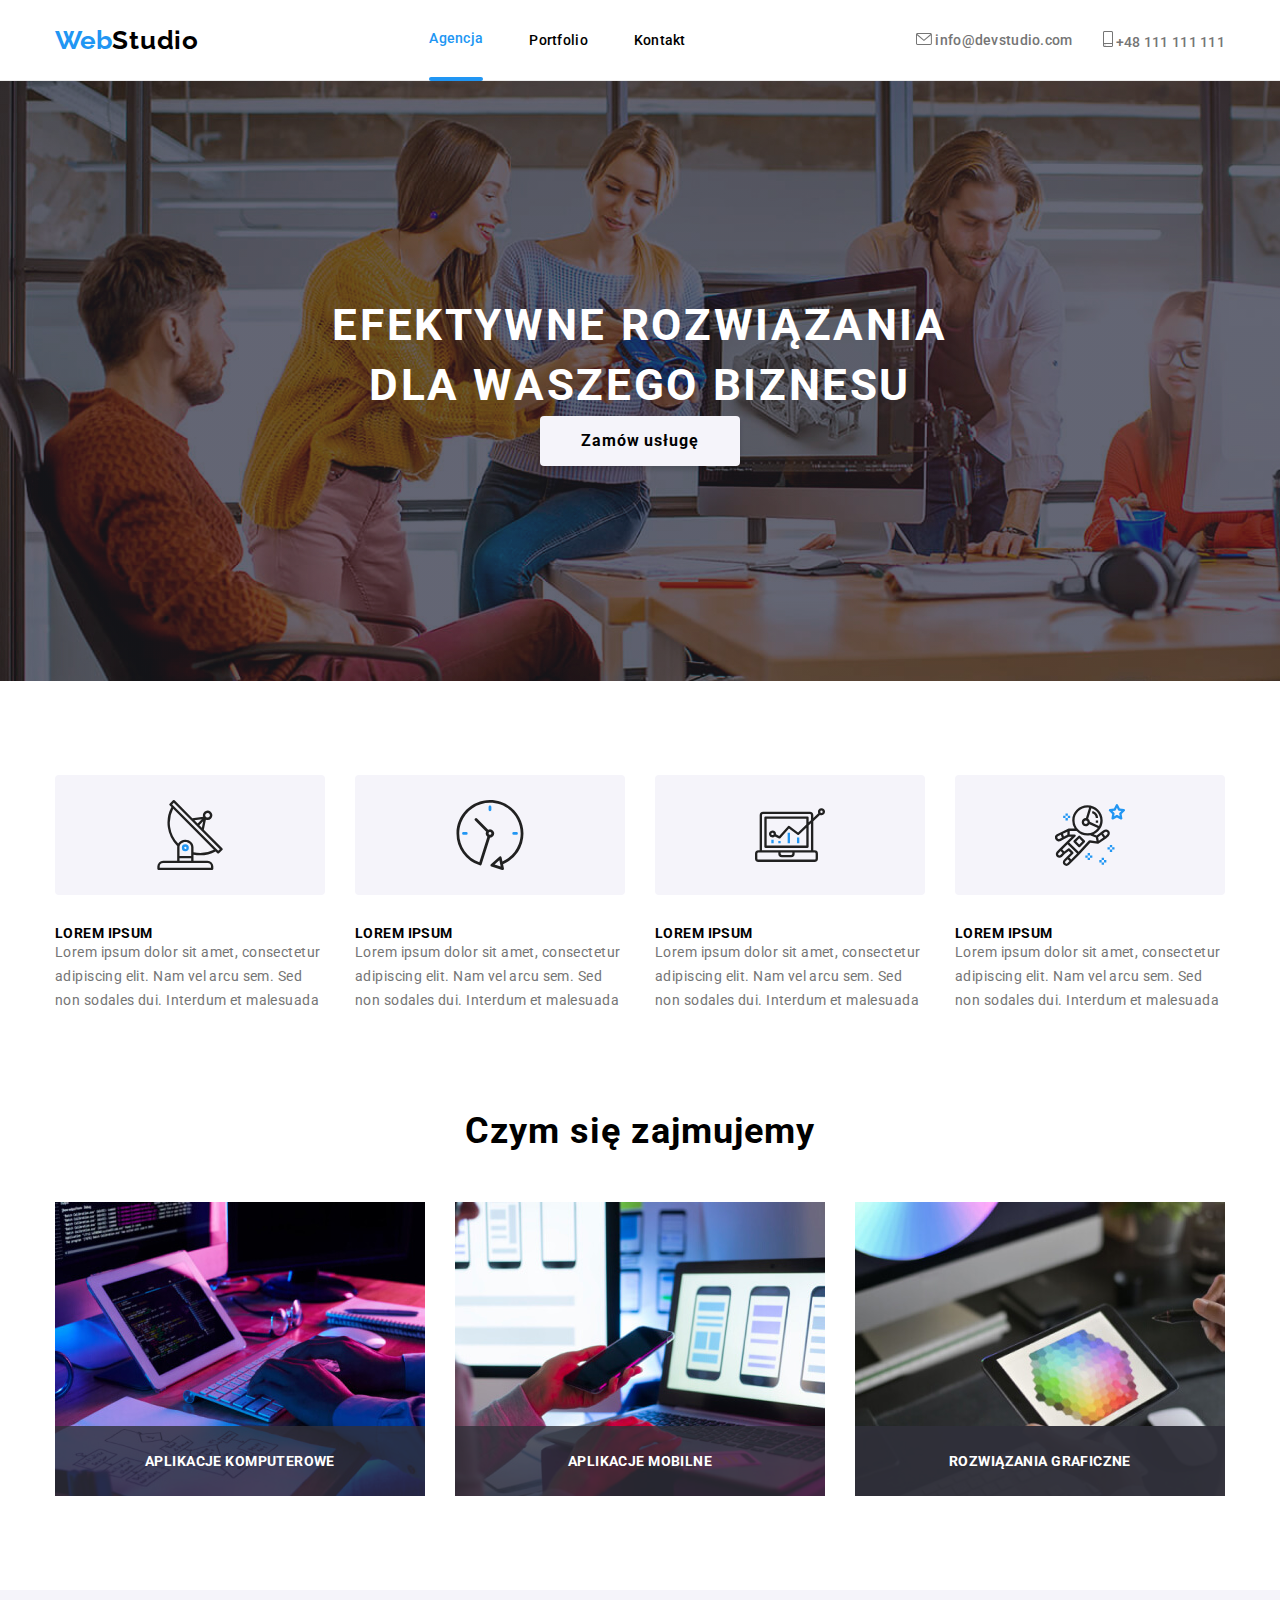
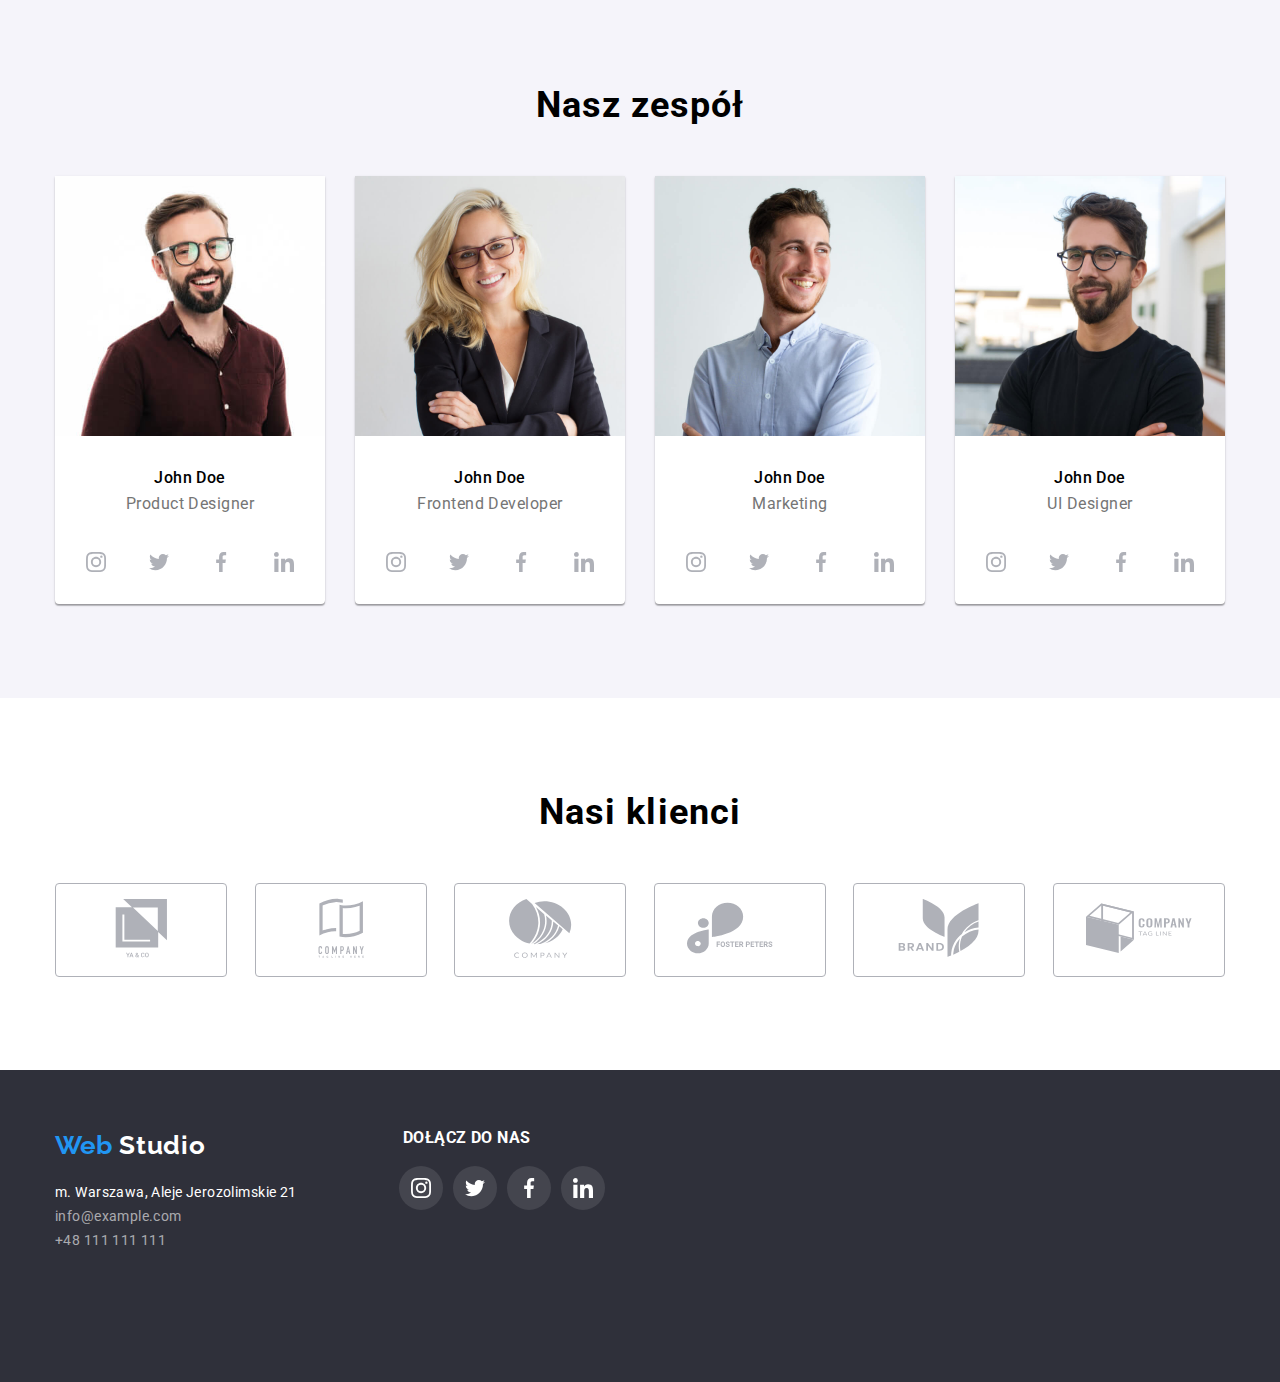
==== commit 7c92896f: "correction done" ====
--- a/index.html
+++ b/index.html
@@ -69,12 +69,12 @@
       <section class="second-unit section">
         <div class="backdrop is-hidden" data-modal>
           <div class="modal">
-           <button type="button" class="close-btn" data-modal-close>
-            <svg class="modal-close-btn-icon" height="11" width="11">
+            <button type="button" class="close-btn" data-modal-close>
+              <svg height="11" width="11">
                 <use href="./images/icons.svg#icon-close"></use>
               </svg>
-          </button>
-        </div>
+            </button>
+          </div>
         </div>
         <div class="container">
           <div class="second-unit-position">
@@ -155,30 +155,33 @@
 
             <ul class="fourth-list">
               <li>
+                <div class="shadow">
+                  <p>APLIKACJE KOMPUTEROWE</p>
+                </div>
                 <img
                   src="./images/1.jpg"
                   width="370"
                   height="294"
                   alt="man hands typing on keyboard"
                 />
+              </li>
+
+              <li>
                 <div class="shadow">
-                  <p>APLIKACJE KOMPUTEROWE</p>
-                </div>
-              </li>
-
-              <li>
+                  <p>APLIKACJE MOBILNE</p>
+                </div>
                 <img
                   src="./images/2.jpg"
                   width="370"
                   height="294"
                   alt="woman hand holding mobile over laptop keyboard"
                 />
+              </li>
+
+              <li>
                 <div class="shadow">
-                  <p>APLIKACJE MOBILNE</p>
-                </div>
-              </li>
-
-              <li>
+                  <p>ROZWIĄZANIA GRAFICZNE</p>
+                </div>
                 <img
                   src="./images/3.jpg"
                   width="370"
@@ -456,6 +459,6 @@
         </div>
       </div>
     </footer>
-<script src="./js/modal.js"></script>
+    <script src="./js/modal.js"></script>
   </body>
 </html>
--- a/css/style.css
+++ b/css/style.css
@@ -227,6 +227,7 @@
 }
 
 .mail-top {
+  fill: var(--main-silver);
   text-decoration: none;
   font-style: normal;
   font-weight: 500;
@@ -244,6 +245,7 @@
 }
 
 .phone-top {
+  fill: var(--main-silver);
   text-decoration: none;
   font-style: normal;
   font-weight: 500;
@@ -412,6 +414,7 @@
 .shadow {
 position: absolute;
 display: block;
+z-index: 2;
 bottom: 0;
 width: 370px;
 height: 70px;
@@ -900,8 +903,9 @@
 .overlay-text {
   display: flex;
   align-items: center;
-  text-align: center;
-
+  padding-left: 24px;
+  padding-right: 45px;
+  
 }
 
 
@@ -955,6 +959,3 @@
   
 }
 
-.modal-close-btn-icon {
- 
-}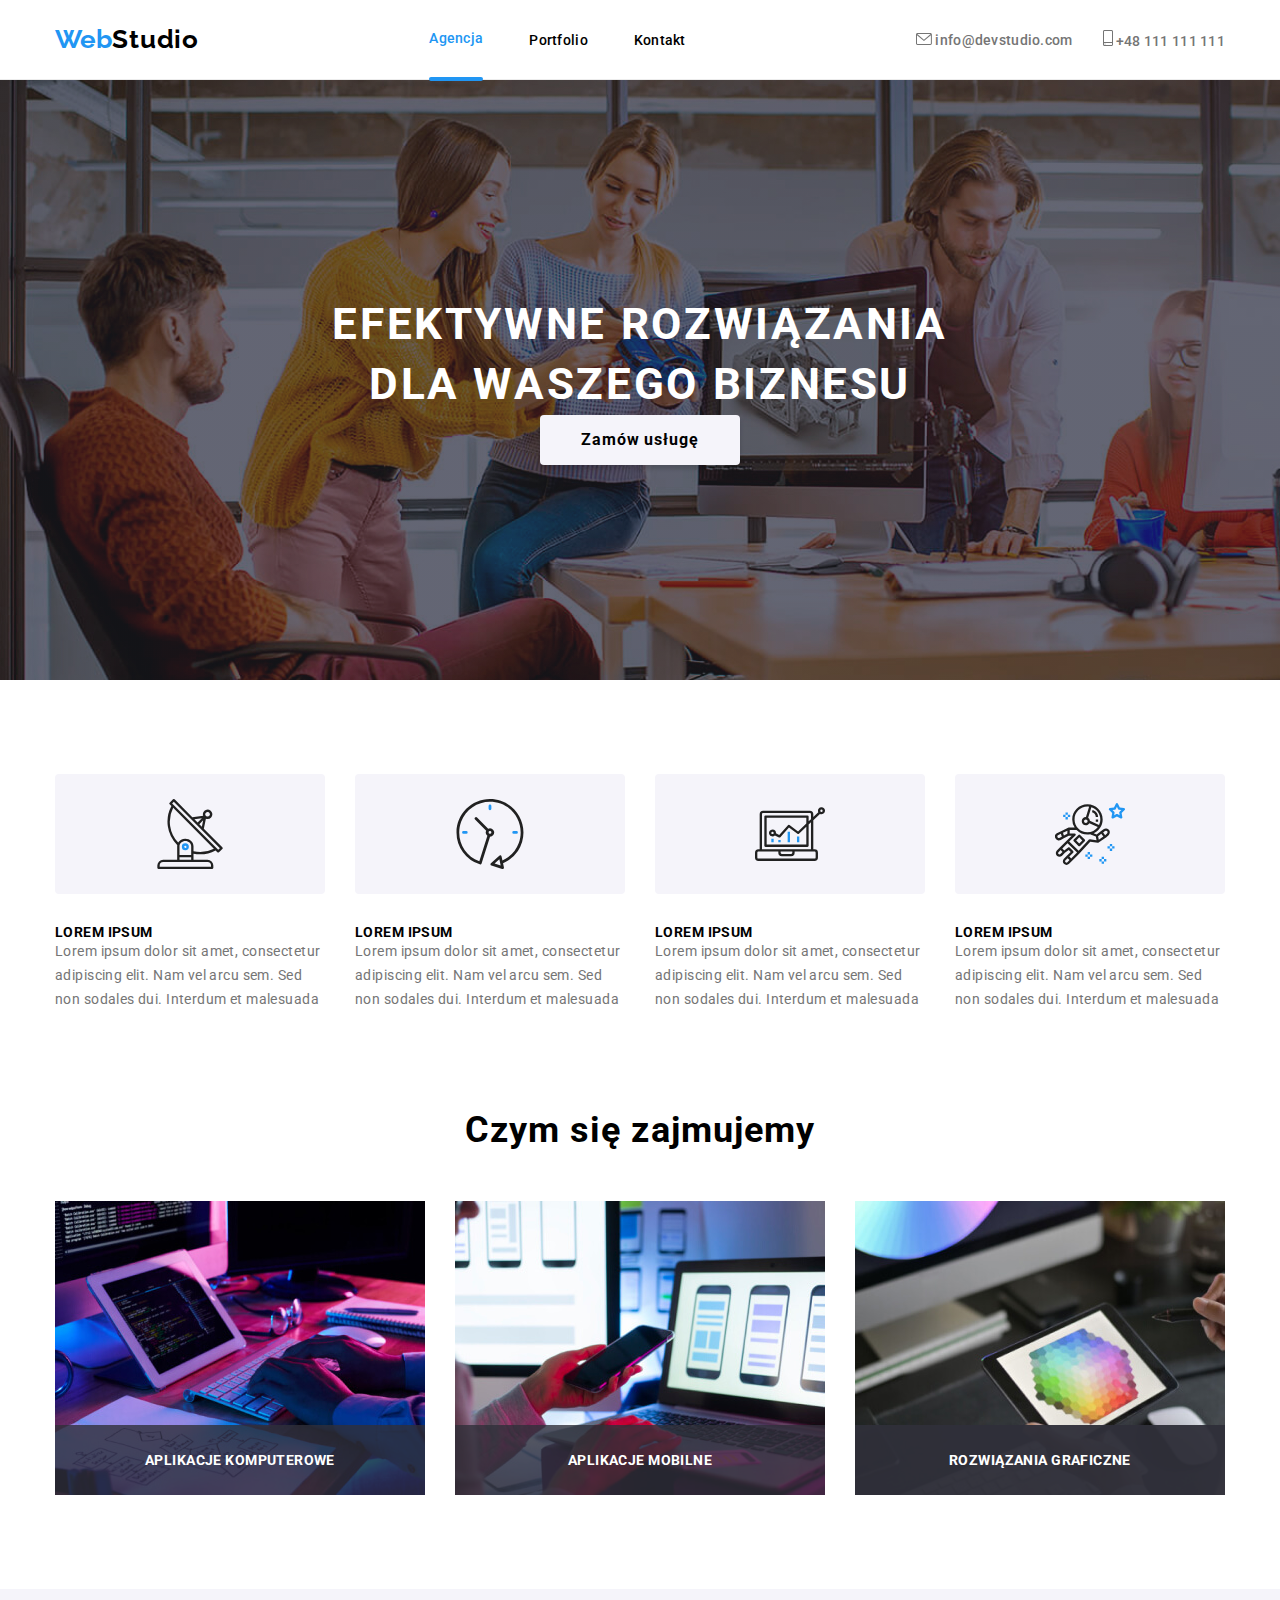
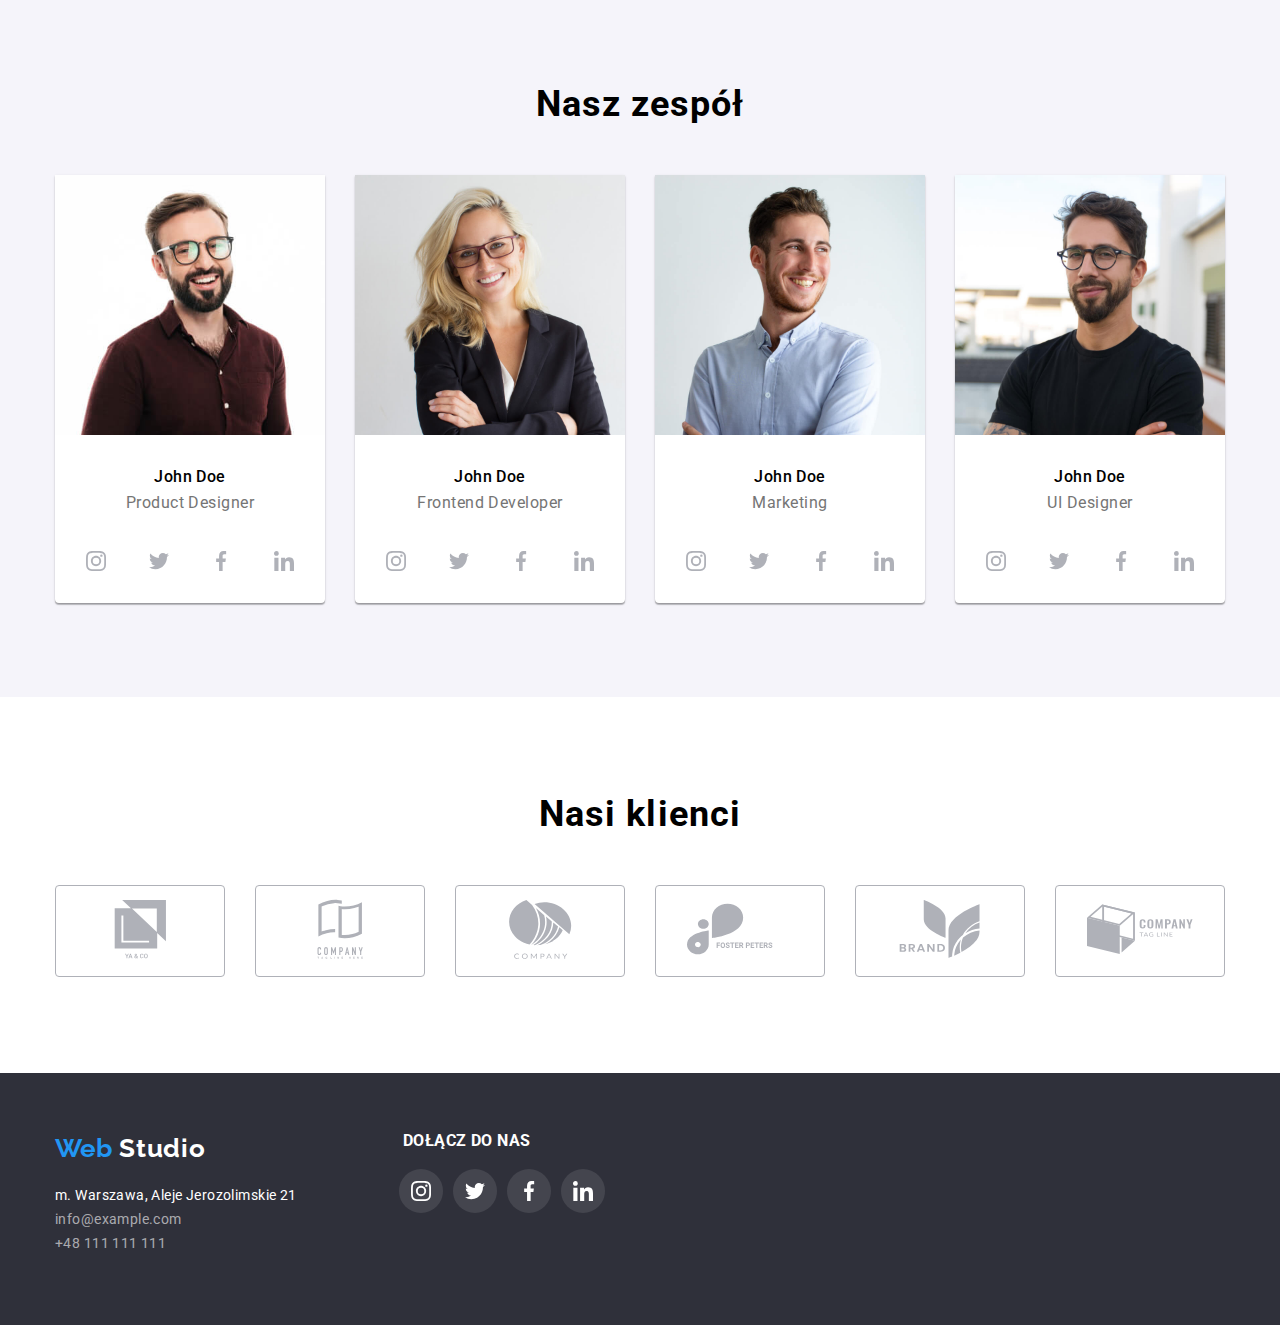
==== commit 3e8e81df: "DONE" ====
--- a/index.html
+++ b/index.html
@@ -16,7 +16,7 @@
     />
     <link
       rel="stylesheet"
-      href="https://github.com/sindresorhus/modern-normalize/blob/0c3cb3a7dcf0fb4242a8736127a1d717b704c360/modern-normalize.css"
+      href="https://cdnjs.cloudflare.com/ajax/libs/modern-normalize/1.1.0/modern-normalize.min.css"
     />
     <link rel="stylesheet" href="./css/style.css" />
   </head>
@@ -154,7 +154,7 @@
             <h2 class="whats-up">Czym się zajmujemy</h2>
 
             <ul class="fourth-list">
-              <li>
+              <li class="li-for-shadow">
                 <div class="shadow">
                   <p>APLIKACJE KOMPUTEROWE</p>
                 </div>
@@ -166,7 +166,7 @@
                 />
               </li>
 
-              <li>
+              <li class="li-for-shadow">
                 <div class="shadow">
                   <p>APLIKACJE MOBILNE</p>
                 </div>
@@ -178,7 +178,7 @@
                 />
               </li>
 
-              <li>
+              <li class="li-for-shadow">
                 <div class="shadow">
                   <p>ROZWIĄZANIA GRAFICZNE</p>
                 </div>
@@ -191,7 +191,7 @@
                 <div class="shadow">
                   <p>ROZWIĄZANIA GRAFICZNE</p>
                 </div>
-              </li>
+              </>
             </ul>
           </div>
         </div>
--- a/css/style.css
+++ b/css/style.css
@@ -226,6 +226,8 @@
   align-items: center;
 }
 
+
+
 .mail-top {
   fill: var(--main-silver);
   text-decoration: none;
@@ -411,12 +413,16 @@
   
 }
 
+.li-for-shadow {
+  position: relative;
+}
+
 .shadow {
 position: absolute;
 display: block;
-z-index: 2;
+z-index: 1;
 bottom: 0;
-width: 370px;
+width: 100%;
 height: 70px;
 display: flex;
 justify-content: center;
@@ -447,7 +453,7 @@
   list-style-type: none;
   display: flex;
   justify-content: space-between;
-  padding: 0;
+  /* padding: 0; */
 }
 
 .fifth-list li {
@@ -523,6 +529,8 @@
 }
 
 .our-customers {
+  margin-top: 94px;
+  margin-bottom: 94px;
   height: 184px;
 }
 
